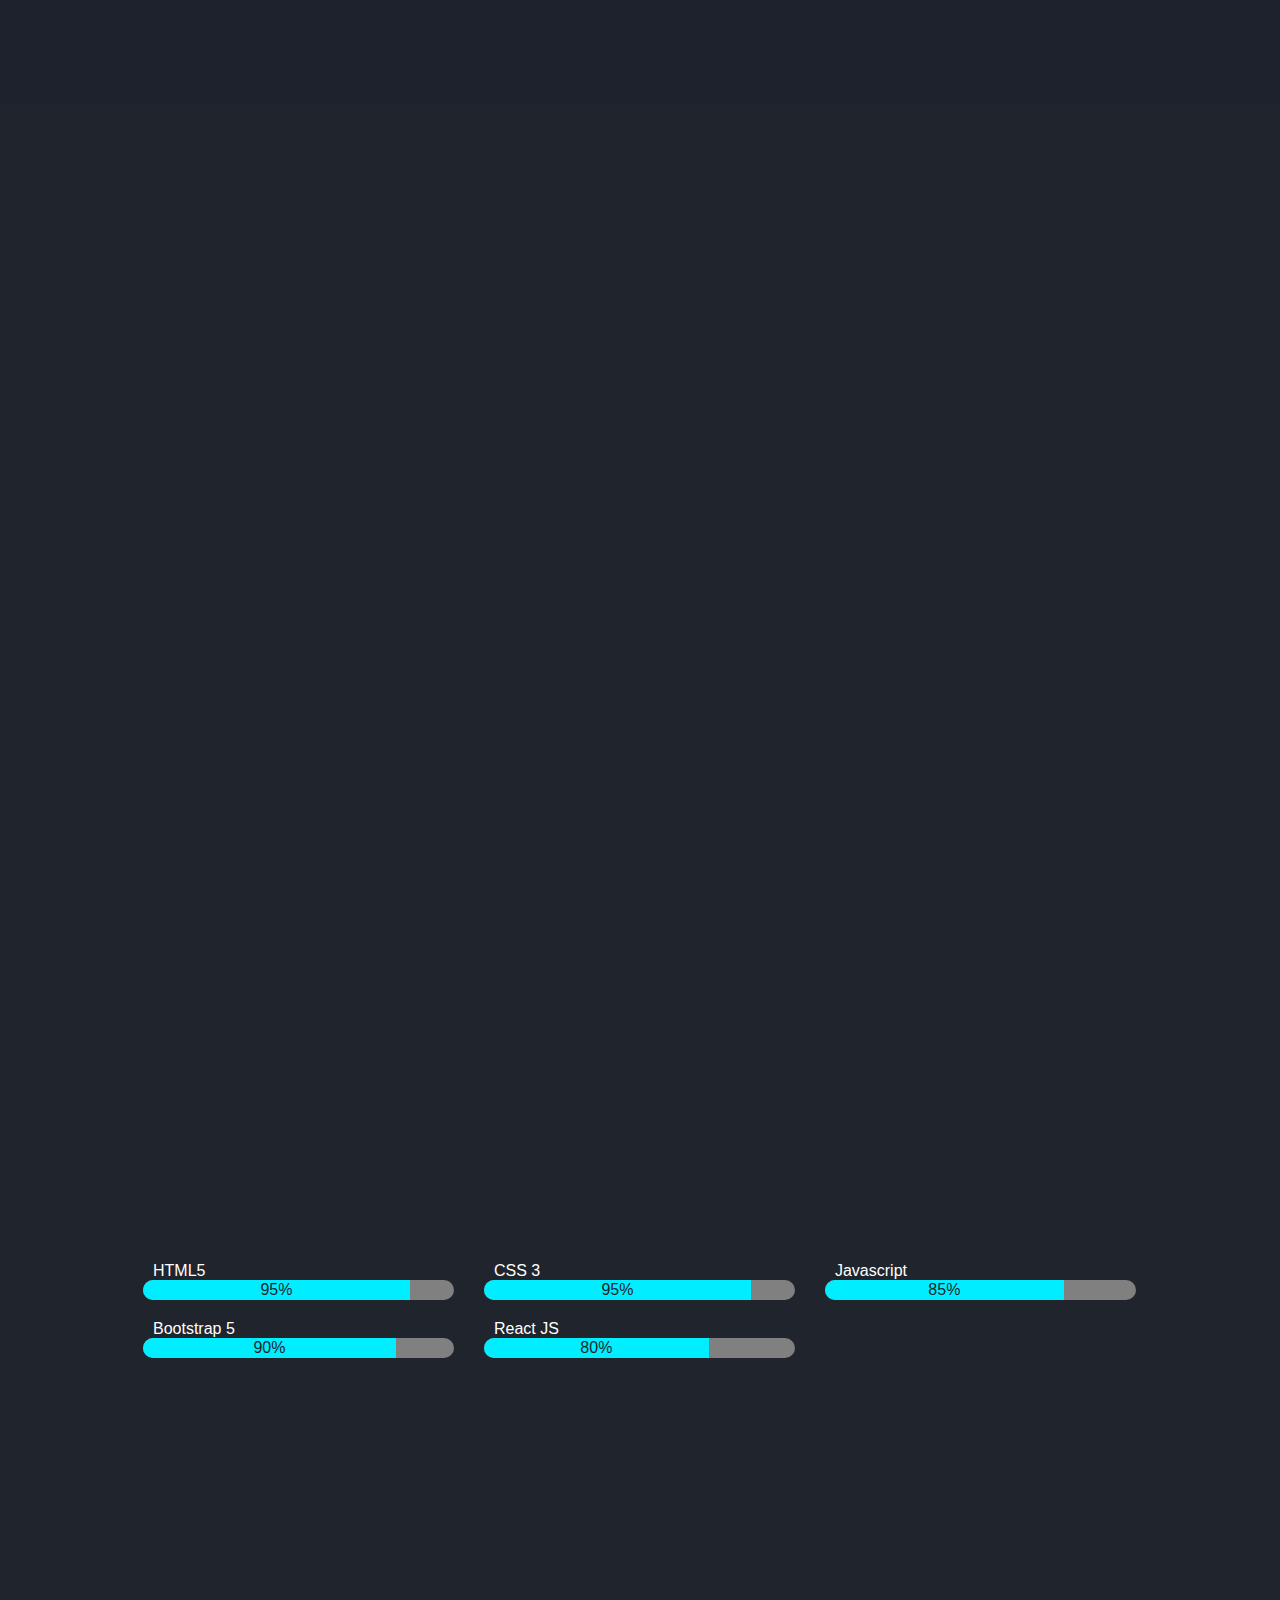
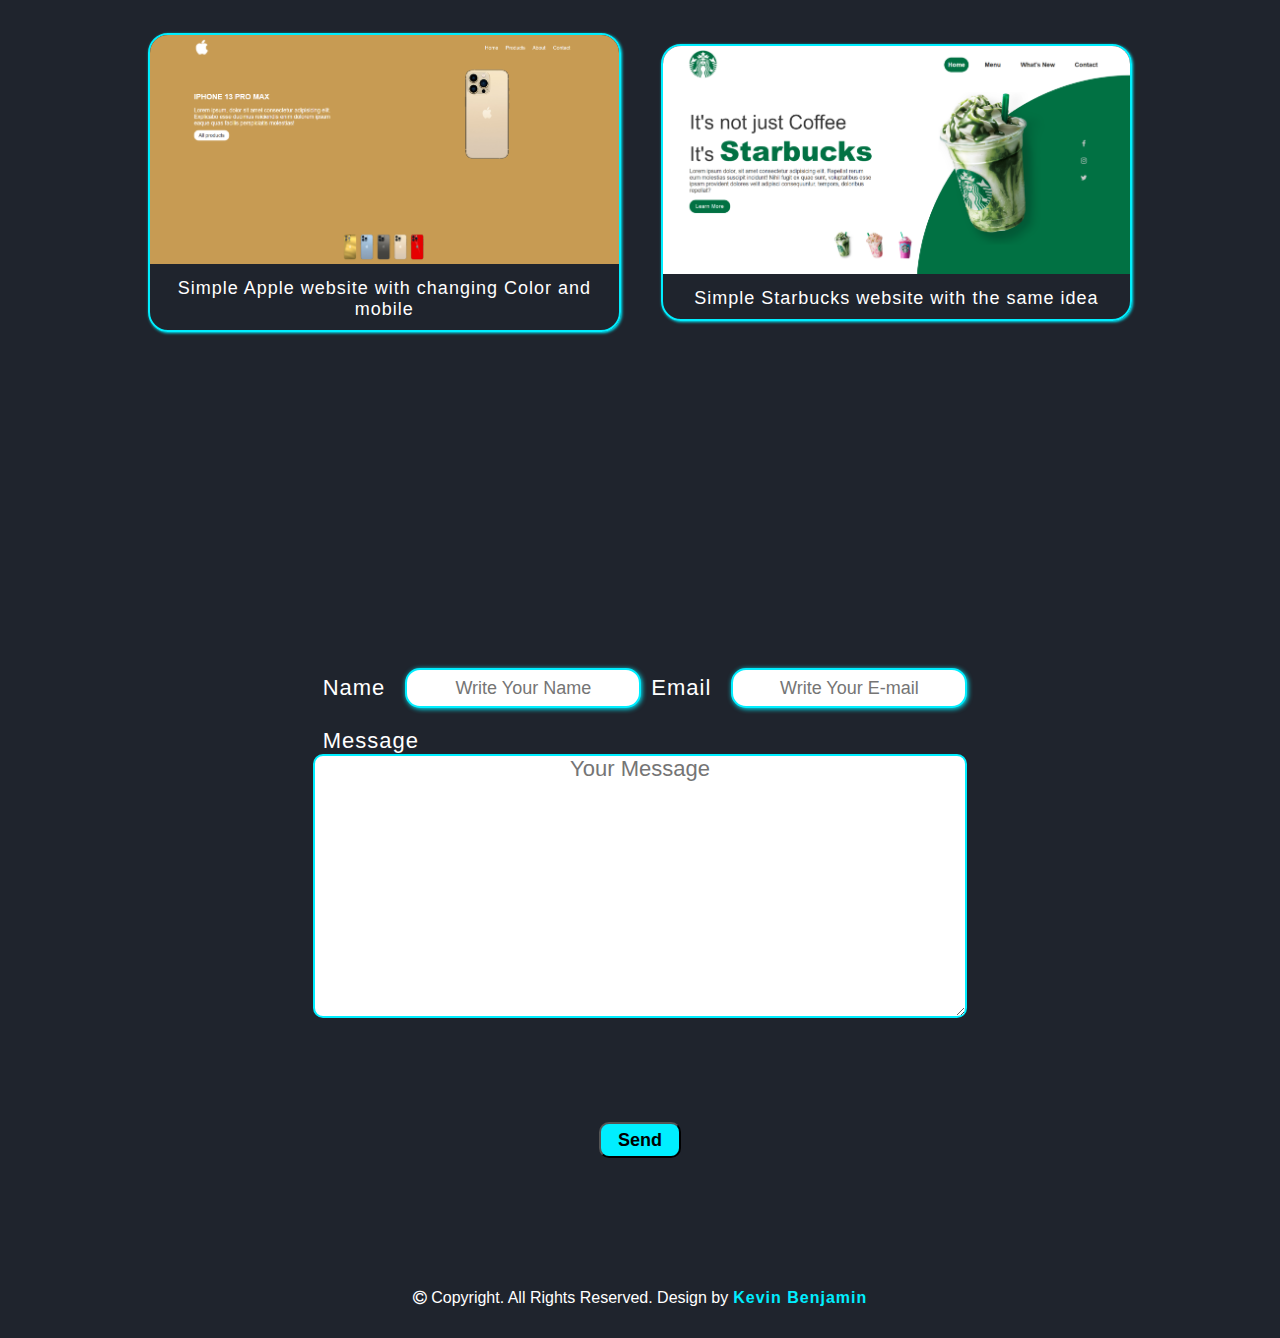
==== index.html @ a2bf5cf3 "first commit" ====
<!DOCTYPE html>
<html lang="en">
<head>
    <meta charset="UTF-8">
    <meta http-equiv="X-UA-Compatible" content="IE=edge">
    <meta name="viewport" content="width=device-width, initial-scale=1.0">
    <title>Kevin Portfolio</title>
    
    <link rel="stylesheet" href="./css/style.css">

    <link rel="stylesheet" href="https://cdnjs.cloudflare.com/ajax/libs/font-awesome/4.7.0/css/font-awesome.min.css">
</head>
<body>
    
    <header class="header">
        <div >
            <a href="#" class="logo">Kevin</a>
        </div>

        <nav>
            <ul class="navbar">
                <li>
                <a href="#" style="--i:1" class="active">Home</a>
                </li>
                <li>
                    <a href="#about" style="--i:2">About</a>
                </li>
                <li>
                    <a href="#skills" style="--i:3">Skills</a>
                </li>
                <li>
                    <a href="#portfolio" style="--i:4">Portfolio</a>
                </li>
                <li>
                    <a href="#contact" style="--i:5">Contact</a>  
                </li>
            </ul>
        </nav>

    </header>
    
    <section class="home">
        <div class="home-content">
            <h3>Hello, It's Me</h3>
            <h1><span>K</span>evin <span>B</span>enjamin</h1>
            <h3>And I'm a <span class="multiple-text"></span></h3>
            <p>Hello There! , Hopefuly you enjoy watching my work and I hope you like it <span class="fa fa-heart"></span></p>
            <div class="social-media">
                <a href="#" target="_blank" style="--i:1"><span class="fa fa-facebook-square"></span></a>
                <a href="https://www.linkedin.com/in/kevin-benjamin-14a349240/" target="_blank" style="--i:2"><span class="fa fa-linkedin-square"></span></a>
                <a href="https://wa.me/+201221838820" target="_blank" style="--i:3"><span class="fa fa-whatsapp"></span></a>
                <a href="https://github.com/KevinBenjamin19" target="_blank" style="--i:4"><span class="fa fa-github"></span></a>
            </div>
            <a href="#" class="btn">Download CV</a>
        </div>

        <div class="home-img">
            <img src="./imgs/main.jpg" alt="">
        </div>
    </section>

    <section id="about">
        <div class="about-img">
            <img src="./imgs/about-me.png" alt="">
        </div>
        <div class="about-content">
            <h2>About Me</h2>
            <p>I'm Kevin Benjamin , studied at faculty of commerce (English section) at MIS Department , graduated at 2023 with Excellent grade.
                I live at Alexandria, Egypt. I would like to travel abroad to explore the natural and the world.
            </p>
        </div>
    </section>

    <section id="skills">
        <h2>Skills</h2>
        <div class="skills-content">

           <div class="html">
            <h5>HTML5</h5>
            <div class="container">
                <div class="bar html-bar">95%</div>
            </div>
           </div>

           <div class="css">
            <h5>CSS 3</h5>
            <div class="container">
                <div class="bar css-bar">95%</div> 
            </div>
           </div>

           <div class="js">
            <h5>Javascript</h5>
            <div class="container">
                <div class="bar js-bar">85%</div> 
            </div>
           </div>

           <div class="bts">
            <h5>Bootstrap 5</h5>
            <div class="container">
                    <div class="bar bts-bar">90%</div> 
            </div>
           </div>

           <div class="react">
            <h5>React JS</h5>
            <div class="container">
                    <div class="bar react-bar">80%</div> 
            </div>
            </div>
           
        </div>
    </section>

    <section id="portfolio">
        <h2>Portfolio</h2>
        <h4>Simple Projects </h4>
        <div class="simples">
            <div>
                <a href="./projects/apple/index.html" target="_blank">
                <span><img src="./imgs/apple.png" alt=""></span>
                <h5>Simple Apple website with changing Color and mobile</h5>
                </a>
            </div>
            <div>
                <a href="./projects/starbucks/index.html" target="_blank">
                    <span><img src="./imgs/starbucks.png" alt=""></span>
                    <h5>Simple Starbucks website with the same idea</h5>
                </a>
            </div>
        </div>
        <h4>Advanced Projects</h4>
        <div class="adv">
            <div></div>
        </div>
        <h4>React JS Projects</h4>
        <div class="react">
            <div></div>
        </div>
    </section>

<form id="contact" action="mailto:kevinbusiness72@gmail.com" method="POST">
    <h2>Contact Me</h2>

    <div class="contact-content">
        <div>
            <div>
                <label for="name">Name</label>
                <input id="name" type="text" placeholder="Write Your Name" required>

                <label for="email">Email</label>
                <input id="email" type="email" placeholder="Write Your E-mail" required>
            </div>
            <div>
                <label for="message">Message</label>
                <textarea name="" id="message" cols="30" rows="10" placeholder="Your Message"></textarea>
            </div>
        </div>
        <div class="social-media">
                <a href="#" target="_blank" style="--i:1"><span class="fa fa-facebook-square"></span></a>
                <a href="https://www.linkedin.com/in/kevin-benjamin-14a349240/" target="_blank" style="--i:2"><span class="fa fa-linkedin-square"></span></a>
                <a href="https://wa.me/+201221838820" target="_blank" style="--i:3"><span class="fa fa-whatsapp"></span></a>
                <a href="https://github.com/KevinBenjamin19" target="_blank" style="--i:4"><span class="fa fa-github"></span></a>
        </div>
        <button type="submit">Send</button>
    </div>
</form>

    <footer>
        <p> <span class="fa fa-copyright"></span> Copyright. All Rights Reserved.  Design by <h4>Kevin Benjamin</h4></p>
    </footer>

    <script src="https://cdn.jsdelivr.net/npm/typed.js@2.0.12"></script>
    <script src="./js/main.js"></script>
</body>
</html>
---- css/style.css ----
/* Fonts  */
@font-face {
    font-family: logo-title;
    src: url(../fonts/Black\ Bone.ttf);
}

*{
    padding: 0;
    margin: 0;
    box-sizing: border-box; 
    font-family: sans-serif;
}
body{
    background-color: #1f242d;
    color: #fff;
}
.header{
    position: fixed;
    top: 0;
    left: 0;
    width: 100%;
    padding: 20px 10%;
    background-color: #2121;
    display: flex;
    align-items: center;
    justify-content: space-between;
    z-index: 100;
}
.header .logo{
    display: inline-block;
    font-family: logo-title;
    font-size: 46px;
    font-weight: 500;
    color: #fff;
    text-shadow: 2px 2px 10px #0ef;
    text-decoration: none;
    cursor: default;
    opacity: 0;
    animation: slideRight 2s ease forwards ;
}
nav> ul.navbar{
    list-style-type: none;
    display: inline-block;
}
nav>ul li{
    float: left;
}
nav>ul>li>a{
    text-decoration: none;
    display: block;
    padding: 12px;
    font-size: 24px;
    color: #fff;
    transition: .3s;
    opacity: 0;
    animation: slideTop .5s ease forwards ;
    animation-delay: calc(.2s * var(--i));
}
nav>ul>li>a:hover{
    color: #0ef;
    font-weight: 500;
}
nav>ul>li>a.active{
    color: #0ef;
    font-weight: 600;
}

.home{
    position: relative;
    width: 100%;
    height: 100vh;
    display: flex;
    justify-content: space-between;
    align-items: center;
    padding: 20px 10% 0;
    
}
.home-content{
    max-width: 600px;
}

.home-content h3{
    font-size: 32px;
    font-weight: 600;
    padding: 10px 0;
    opacity: 0;
    animation: slideBottom .5s ease forwards ;
    animation-delay: .7s;
}
.home-content h3:nth-of-type(2){
    padding-bottom: 30px;
    opacity: 0;
    animation: slideTop .5s ease forwards ;
    animation-delay: .7s;
}
.home-content h3 span{
    color: #0ef;
}
.home-content h1{
    font-size: 54px;
    font-weight: 800;
    margin: -3px 0;
    /* color: #0ef; */
    font-family: 'Gill Sans', 'Gill Sans MT', Calibri, 'Trebuchet MS', sans-serif;
    opacity: 0;
    animation: slideRight .5s ease forwards ;
    animation-delay: 1s;
}
.home-content h1 span{
    color: #0ef;
}
.home-content p {
    font-size: 16px;
    opacity: 0;
    animation: slideLeft .5s ease forwards ;
    animation-delay: .5s;
}
.home-img> img{
    max-width: 450px;
    border-radius: 50%;
    box-shadow: 10px 10px 10px 5px #0ef;
    margin-right: -30px;
    opacity: 0;
    animation: zoomIn .8s ease forwards, floatImage 4s ease-in-out infinite ;
    animation-delay: 1.5s, 3s;
}
.social-media a{
    display: inline-flex;
    justify-content: center;
    align-items: center;
    width: 40px;
    height: 40px;
    font-size: 24px;
    background-color: transparent;
    border: 2px solid #0ef;
    border-radius: 50%;
    color: #0ef;
    text-decoration: none;
    margin: 30px 15px 30px 0;
    transform: .5s;
    opacity: 0;
    animation: slideLeft .5s ease forwards ;
    animation-delay: calc(.1s * var(--i));
}
.social-media a:hover{
    color: #1f242d;
    background-color: #0ef;
    box-shadow: 0 0 20px #0ef;
}
.home-content .btn{
    display: inline-block;
    padding: 12px 28px;
    background-color: #0ef;
    color: #1f242d;
    border-radius: 40px;
    box-shadow: 0 0 5px #0ef;
    font-size: 16px;
    font-weight: 600;
    letter-spacing: 1px;
    text-decoration: none;
    transition: .5s;
    opacity: 0;
    animation: slideTop .5s ease forwards ;
    animation-delay: 1.5s;
}
.home-content .btn:hover{
    color: #0ef;
    background-color: #1f242d;
    box-shadow: 0 0 5px #0ef;
}

#about {
    padding: 20px 10%;
    display: flex;
    justify-content: space-between;
    align-items: center;
}
.about-img img{
    max-width: 70%;
    border-radius: 50%;
    box-shadow: 5px 5px 15px 5px #0ef;
    opacity: 0;
    animation: zoomIn 1s ease forwards,  floatImage 4s ease-in-out infinite;
    animation-delay: 2s, 3s;
}
.about-content h2,
#skills h2,
#portfolio h2,
#contact h2{
    color: #0ef;
    font-size: 30px;
    font-weight: 600;
    letter-spacing: 1px;
    margin: 10px 0;
    opacity: 0;
    animation: slideRight .5s ease forwards;
    text-align: center;
    padding: 15px 0;
    text-shadow: 1px 1px 10px #63d1a7;
}
.about-content p{
    font-size: 18px;
    letter-spacing: 1px;
    line-height: 22px;
    opacity: 0;
    animation: slideLeft .5s ease forwards;
}
#skills,
#contact{
    padding: 100px 10%;
}
.skills-content{
    display: flex;
    
    flex-wrap: wrap;
    
}
.skills-content div{
    width: 33.3%;
    padding: 10px 15px;
    
}
.skills-content h5{
    font-size: 16px;
    font-weight: 400;
    padding: 0 10px;
}
.skills-content .bar{
    margin: -25px -15px ;
    background-color: #0ef;
    text-align: center;
    color: #1f242d;
}
.skills-content .container {
    display: flex;
    justify-content: flex-start;
    align-items: center;
    background-color: #808080;
    width: 100%;
    /* height: 100%; */
    border-radius: 20px;
    overflow: hidden;
}
.html-bar,
.css-bar{
    min-width: 95%;
}
.js-bar{
    min-width: 85%;
}
.bts-bar{
    min-width: 90%;
}
.react-bar{
    min-width: 80%;
}

#portfolio{
    padding: 20px 10%;
}
#portfolio h4{
    color: #0ef;
    font-size: 26px;
    font-weight: 600;
    letter-spacing: 1px;
    margin: 10px 0;
    opacity: 0;
    animation: slideRight .5s ease forwards;
}
#portfolio img{
    max-width: 100%;
}
#portfolio .simples {
   display: flex;
   justify-content: space-between;
   align-items: center;
   
}
#portfolio .simples div{
    margin: 20px;
    border: 2px solid #0ef;
    box-shadow: 1px 1px 3px #0ef;
    border-radius: 20px;
    overflow: auto;
    cursor: pointer;
    transition: .5s;
}
#portfolio .simples div:hover{
    transform: scale(1.1);
}
#portfolio a{
    text-decoration: none;
}
#portfolio .simples div h5 {
    letter-spacing: 1px;
    font-size: 18px;
    text-align: center;
    font-weight: 300;
    padding: 10px;
    color: #fff;
}


.contact-content{
    
    display: flex;
    flex-direction: column;
    justify-content: center;
    align-items: center;
    flex-wrap: wrap; 
}

.contact-content > div >div:first-of-type{
    padding: 20px 0;
    display: flex;
    flex-direction: row;
    justify-content: center;
    align-items: center;
}

.contact-content label{
    padding: 5px 20px 5px 10px;
    font-size: 22px;
    font-weight: 400;
    letter-spacing: 1px;
}
.contact-content input{
    width: 50%;
    height: 40px;
    font-size: 18px;
    text-align: center;
    border-radius: 15px;
    border: 2px solid #0ef;
    box-shadow: 1px 1px 5px #0ef;
}
.contact-content textarea{
    width: 100%;
    font-size: 22px;
    border-radius: 10px;
    border: 2px solid #0ef;
    text-align: center;
}

.contact-content button{
    width: 82px;
    height: 36px;
    border-radius: 10px;
    font-size: 18px;
    font-weight: 600;
    background-color: #0ef;
    cursor: pointer;
    transition: .5s;
}
.contact-content button:hover{
    color: #0ef;
    background-color: #334158;
}

footer{
    width: 100%;
    height: 80px;
    display: flex;
    justify-content: center;
    align-items: center;
}
footer h4{
    margin-left: 5px;
    color: #0ef;
    font-weight: 700;
    letter-spacing: 1px;
}


/* KEYFRAMES ANIMATION  */
@keyframes slideRight{
    0% {
        transform: translateX(-100px);
        opacity: 0;
    }
    100% {
        transform: translateX(0);
        opacity: 1;
    }
}
@keyframes slideLeft{
    0% {
        transform: translateX(100px);
        opacity: 0;
    }
    100% {
        transform: translateX(0);
        opacity: 1;
    }
}
@keyframes slideTop{
    0% {
        transform: translateY(100px);
        opacity: 0;
    }
    100% {
        transform: translateY(0);
        opacity: 1;
    }
}
@keyframes slideBottom{
    0% {
        transform: translateY(-100px);
        opacity: 0;
    }
    100% {
        transform: translateY(0);
        opacity: 1;
    }
}
@keyframes zoomIn {
    0%{
        transform: scale(0);
        opacity: 0;
    }
    100%{
        transform: scale(1);
        opacity: 1;
    }
}
@keyframes floatImage {
    0%{
        transform: translateY(0);
    }
    50%{
        transform: translateY(-24px);
    }
    100%{
        transform: translateY(0);
    }
}
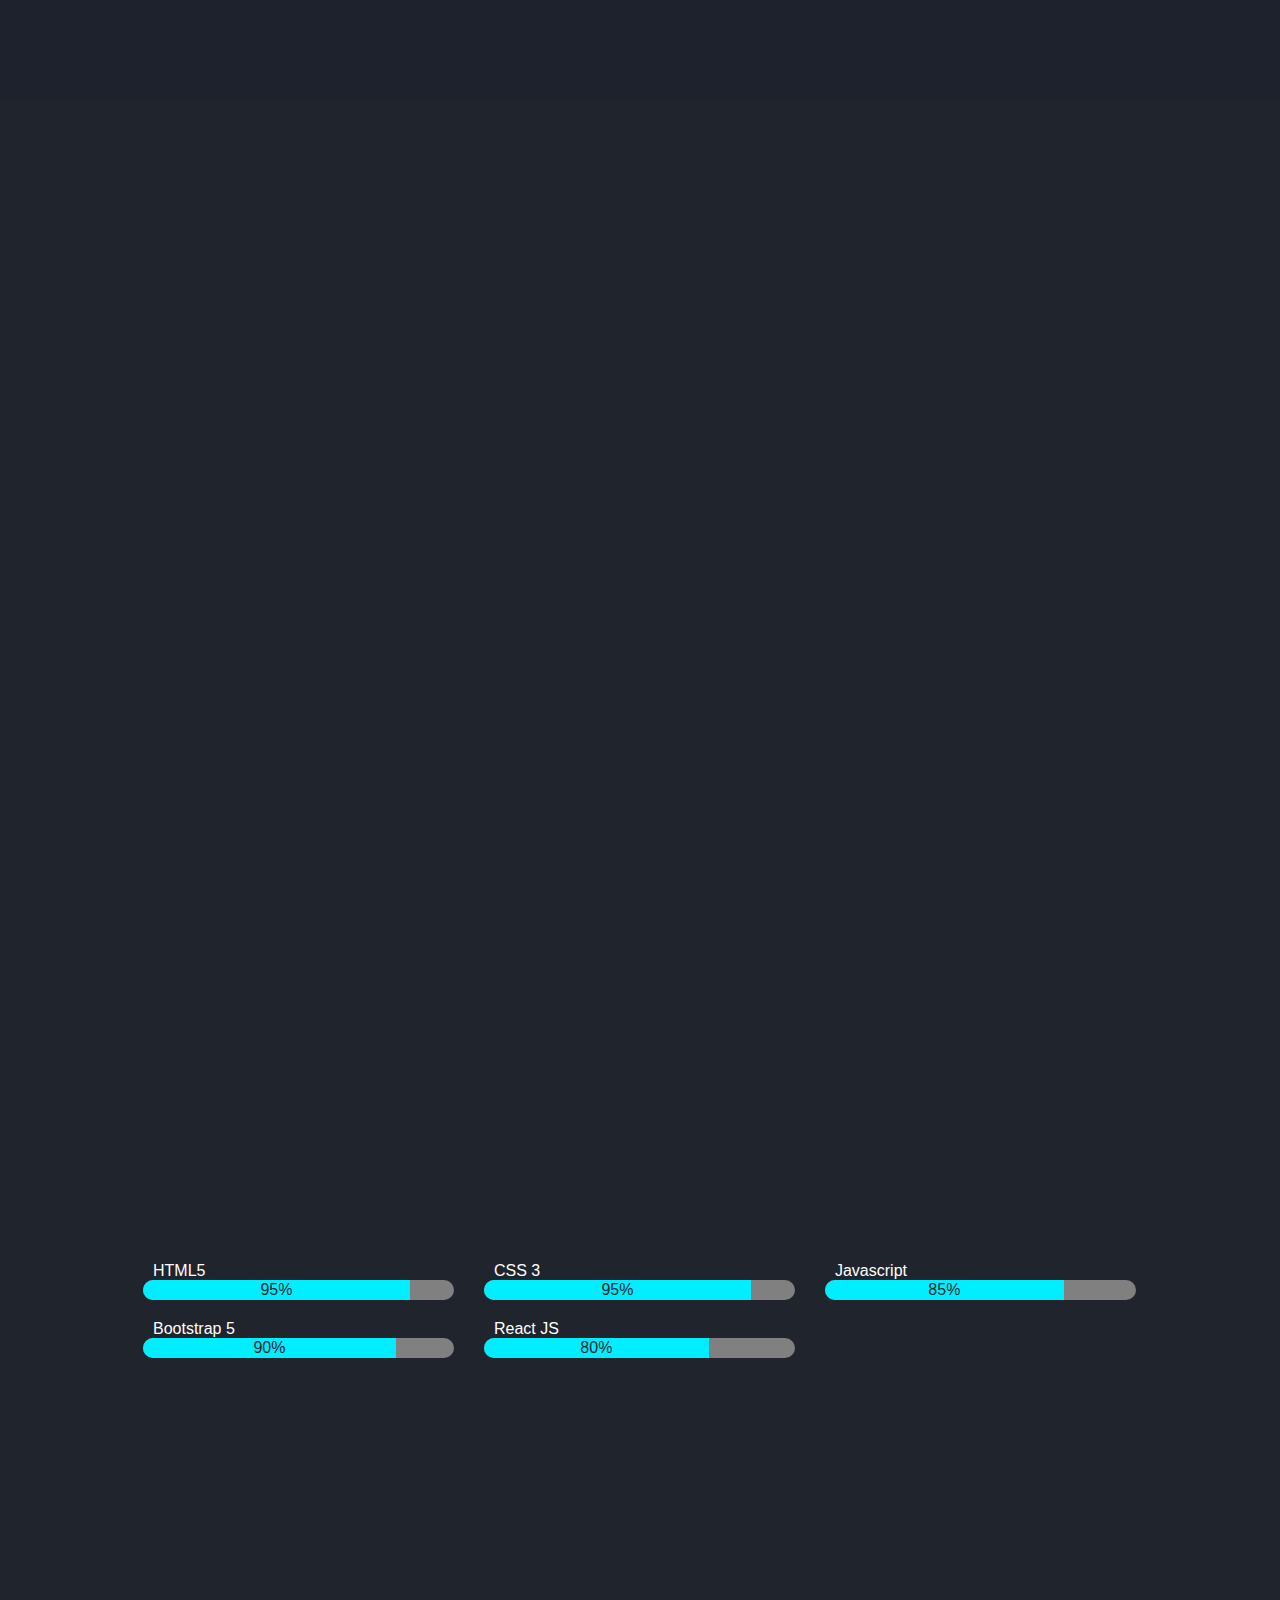
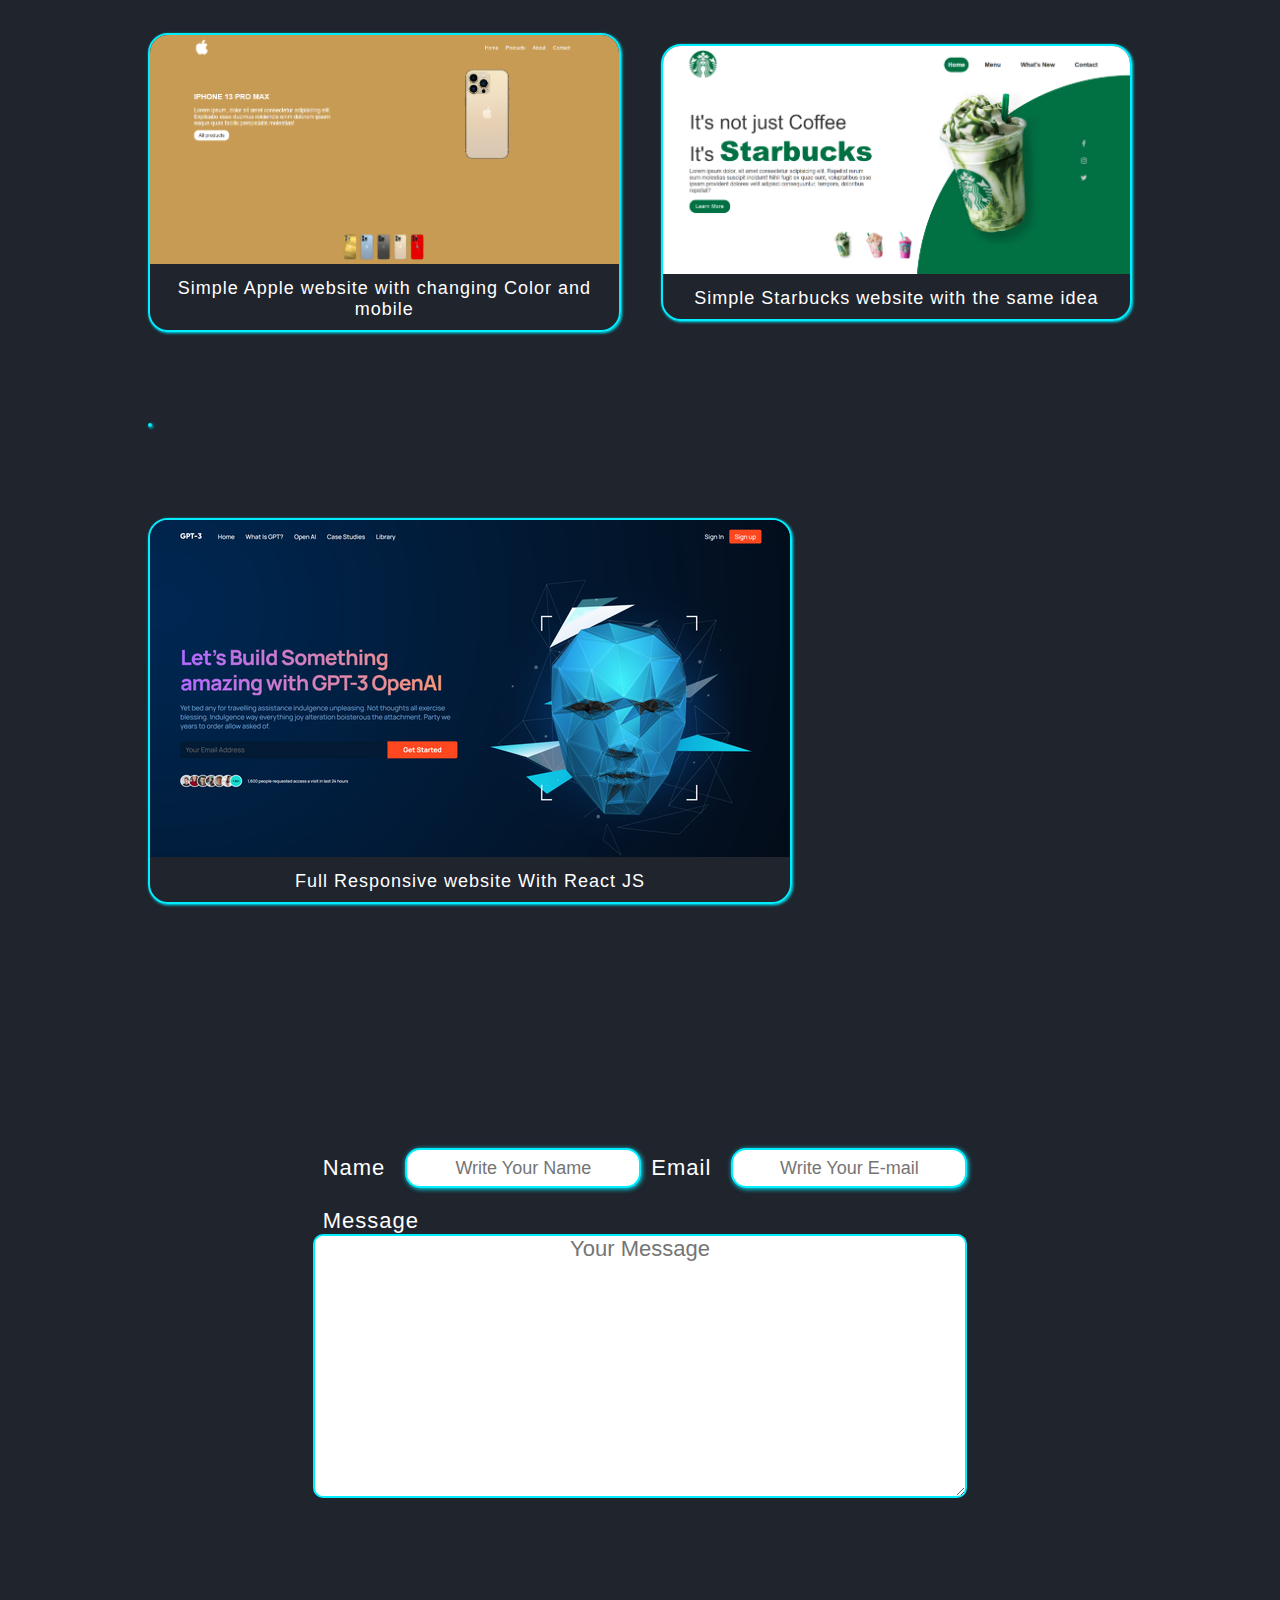
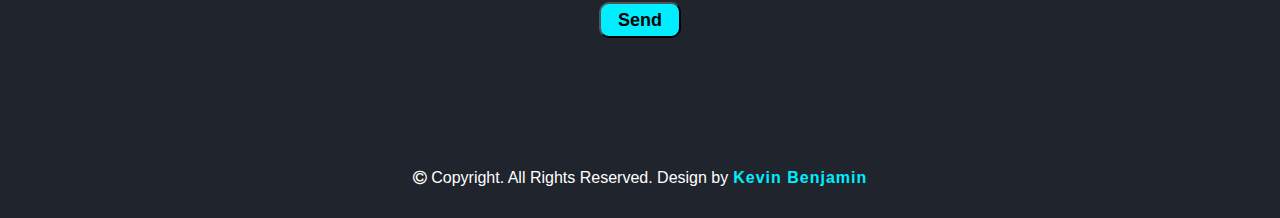
==== commit a4e61560: "first commit" ====
--- a/index.html
+++ b/index.html
@@ -5,22 +5,26 @@
     <meta http-equiv="X-UA-Compatible" content="IE=edge">
     <meta name="viewport" content="width=device-width, initial-scale=1.0">
     <title>Kevin Portfolio</title>
-    
+    <!-- css styles -->
     <link rel="stylesheet" href="./css/style.css">
 
+    <!-- Fontawesome -->
     <link rel="stylesheet" href="https://cdnjs.cloudflare.com/ajax/libs/font-awesome/4.7.0/css/font-awesome.min.css">
-</head>
+
+    </head>
 <body>
     
     <header class="header">
-        <div >
-            <a href="#" class="logo">Kevin</a>
-        </div>
-
+      
+        <label class="logo">Kevin</label>
         <nav>
-            <ul class="navbar">
+            <input type="checkbox"  id="check">
+            <label for="check" class="checkbtn">
+                <i class="fa fa-bars"></i>
+            </label>
+            <ul class="">
                 <li>
-                <a href="#" style="--i:1" class="active">Home</a>
+                    <a href="#" style="--i:1" class="active">Home</a>
                 </li>
                 <li>
                     <a href="#about" style="--i:2">About</a>
@@ -36,6 +40,8 @@
                 </li>
             </ul>
         </nav>
+        
+
 
     </header>
     
@@ -132,45 +138,61 @@
         </div>
         <h4>Advanced Projects</h4>
         <div class="adv">
-            <div></div>
+            <div>
+               
+            </div>
         </div>
         <h4>React JS Projects</h4>
         <div class="react">
-            <div></div>
+            <div>
+                <a href="https://kevinbenjamin19.github.io/GTP-3/" target="_blank">
+                    <span><img src="./imgs/gpt-3.png" alt=""></span>
+                    <h5>Full Responsive website With React JS</h5>
+                    </a>
+            </div>
         </div>
     </section>
 
-<form id="contact" action="mailto:kevinbusiness72@gmail.com" method="POST">
-    <h2>Contact Me</h2>
+    <section id="contact">
+        <h2>Contact Me</h2>
 
-    <div class="contact-content">
-        <div>
+        <div class="contact-content">
             <div>
-                <label for="name">Name</label>
-                <input id="name" type="text" placeholder="Write Your Name" required>
+                <div>
+                    <label for="name">Name</label>
+                    <input id="name" type="text" placeholder="Write Your Name" required>
 
-                <label for="email">Email</label>
-                <input id="email" type="email" placeholder="Write Your E-mail" required>
+                    <label for="email">Email</label>
+                    <input id="email" type="email" placeholder="Write Your E-mail" required>
+                </div>
+                <div>
+                    <label for="message">Message</label>
+                    <textarea name="" id="message" cols="30" rows="10" placeholder="Your Message" required></textarea>
+                </div>
             </div>
-            <div>
-                <label for="message">Message</label>
-                <textarea name="" id="message" cols="30" rows="10" placeholder="Your Message"></textarea>
+            <div class="social-media">
+                    <a href="#" target="_blank" style="--i:1"><span class="fa fa-facebook-square"></span></a>
+                    <a href="https://www.linkedin.com/in/kevin-benjamin-14a349240/" target="_blank" style="--i:2"><span class="fa fa-linkedin-square"></span></a>
+                    <a href="https://wa.me/+201221838820" target="_blank" style="--i:3"><span class="fa fa-whatsapp"></span></a>
+                    <a href="https://github.com/KevinBenjamin19" target="_blank" style="--i:4"><span class="fa fa-github"></span></a>
             </div>
+            <button type="submit" onclick="sendMail()">Send</button>
         </div>
-        <div class="social-media">
-                <a href="#" target="_blank" style="--i:1"><span class="fa fa-facebook-square"></span></a>
-                <a href="https://www.linkedin.com/in/kevin-benjamin-14a349240/" target="_blank" style="--i:2"><span class="fa fa-linkedin-square"></span></a>
-                <a href="https://wa.me/+201221838820" target="_blank" style="--i:3"><span class="fa fa-whatsapp"></span></a>
-                <a href="https://github.com/KevinBenjamin19" target="_blank" style="--i:4"><span class="fa fa-github"></span></a>
-        </div>
-        <button type="submit">Send</button>
-    </div>
-</form>
+    </section>
 
     <footer>
         <p> <span class="fa fa-copyright"></span> Copyright. All Rights Reserved.  Design by <h4>Kevin Benjamin</h4></p>
     </footer>
 
+
+    <script type="text/javascript"
+            src="https://cdn.jsdelivr.net/npm/@emailjs/browser@3/dist/email.min.js">
+    </script>
+    <script type="text/javascript">
+    (function(){
+        emailjs.init("kj-02MWl2Jw0Qn3mr");
+    })();
+    </script>
     <script src="https://cdn.jsdelivr.net/npm/typed.js@2.0.12"></script>
     <script src="./js/main.js"></script>
 </body>
--- a/css/style.css
+++ b/css/style.css
@@ -11,7 +11,7 @@
     font-family: sans-serif;
 }
 body{
-    background-color: #1f242d;
+    background-color: #1f242d !important; 
     color: #fff;
 }
 .header{
@@ -19,6 +19,7 @@
     top: 0;
     left: 0;
     width: 100%;
+    height: 100px;
     padding: 20px 10%;
     background-color: #2121;
     display: flex;
@@ -26,6 +27,7 @@
     justify-content: space-between;
     z-index: 100;
 }
+
 .header .logo{
     display: inline-block;
     font-family: logo-title;
@@ -38,16 +40,20 @@
     opacity: 0;
     animation: slideRight 2s ease forwards ;
 }
-nav> ul.navbar{
-    list-style-type: none;
-    display: inline-block;
-}
-nav>ul li{
-    float: left;
-}
-nav>ul>li>a{
+
+nav ul{
+    list-style: none;
+    display: flex;
+    align-items: center;
+
+}
+nav ul li{
+    line-height: 80px;
+    margin: 0 .5rem;
+    
+}
+nav ul li a{
     text-decoration: none;
-    display: block;
     padding: 12px;
     font-size: 24px;
     color: #fff;
@@ -56,14 +62,26 @@
     animation: slideTop .5s ease forwards ;
     animation-delay: calc(.2s * var(--i));
 }
-nav>ul>li>a:hover{
+nav ul li a:hover,
+nav ul li a.active{
     color: #0ef;
     font-weight: 500;
 }
-nav>ul>li>a.active{
-    color: #0ef;
-    font-weight: 600;
-}
+
+.checkbtn{
+    font-size: 30px;
+    color: #0ef;
+    float: right;
+    line-height: 80px;
+    cursor: pointer;
+    display: none;
+}
+#check{
+    display: none;
+}
+
+
+/* HOME  */
 
 .home{
     position: relative;
@@ -100,7 +118,6 @@
     font-size: 54px;
     font-weight: 800;
     margin: -3px 0;
-    /* color: #0ef; */
     font-family: 'Gill Sans', 'Gill Sans MT', Calibri, 'Trebuchet MS', sans-serif;
     opacity: 0;
     animation: slideRight .5s ease forwards ;
@@ -169,6 +186,8 @@
     box-shadow: 0 0 5px #0ef;
 }
 
+/* ABOUT  */
+
 #about {
     padding: 20px 10%;
     display: flex;
@@ -209,11 +228,12 @@
 #contact{
     padding: 100px 10%;
 }
+
+/* Skills  */
+
 .skills-content{
     display: flex;
-    
     flex-wrap: wrap;
-    
 }
 .skills-content div{
     width: 33.3%;
@@ -255,6 +275,8 @@
     min-width: 80%;
 }
 
+/* Portfolio  */
+
 #portfolio{
     padding: 20px 10%;
 }
@@ -270,13 +292,13 @@
 #portfolio img{
     max-width: 100%;
 }
-#portfolio .simples {
+#portfolio div {
    display: flex;
    justify-content: space-between;
    align-items: center;
    
 }
-#portfolio .simples div{
+#portfolio div div{
     margin: 20px;
     border: 2px solid #0ef;
     box-shadow: 1px 1px 3px #0ef;
@@ -285,13 +307,13 @@
     cursor: pointer;
     transition: .5s;
 }
-#portfolio .simples div:hover{
+#portfolio div div:hover{
     transform: scale(1.1);
 }
 #portfolio a{
     text-decoration: none;
 }
-#portfolio .simples div h5 {
+#portfolio div div h5 {
     letter-spacing: 1px;
     font-size: 18px;
     text-align: center;
@@ -300,9 +322,8 @@
     color: #fff;
 }
 
-
+/* Contact Form  */
 .contact-content{
-    
     display: flex;
     flex-direction: column;
     justify-content: center;
@@ -371,6 +392,179 @@
 }
 
 
+/* Media Quary */
+@media screen and (max-width: 950px ) {
+    .header .logo{
+        font-size: 36px;
+    }
+    nav ul li a{
+        font-size: 20px;
+    }
+    .home{
+        padding: 15px 8% 0;
+    }
+    .home-content h3{
+        font-size: 26px;
+    }
+    .home-content h1{
+        font-size: 46px;
+        font-weight: 700;
+    }
+    .home-img> img{
+        max-width: 380px;
+
+        box-shadow: 7px 7px 15px  #0ef;
+        
+    }
+}
+
+
+@media screen and (max-width: 850px ) {
+    .header{
+        margin-bottom: 150px;
+    }
+    .checkbtn{
+        display: block;
+    }
+    nav ul {
+        position: fixed;
+        width: 100%;
+        height: 100%;
+        background: #2c3e50;
+        top: 80px;
+        left: -100%;
+        text-align: center;
+        flex-direction: column;
+        transition: all .5s;
+    }
+    #check:checked ~ ul{
+        left: 0;
+    }
+    
+    #about h2,
+    #skills h2,
+    #portfolio h2,
+    #contact h2{
+        font-size: 28px;
+    }
+    #about p{
+        font-size: 16px;
+    }
+    #portfolio h4{
+        font-size: 22px;
+    }
+    #portfolio .simples div h5{
+        font-size: 18px;
+    }
+}
+
+@media screen and (max-width: 770px ) {
+    .home{
+        padding: 15px 5% ;
+    }
+    .home-content h3{
+        font-size: 22px;
+    }
+    .home-content h1{
+        font-size: 42px;
+        font-weight: 700;
+    }
+    .home-img> img{
+        max-width: 330px;
+
+    }
+    #portfolio h4{
+        font-size: 20px;
+    }
+    #portfolio .simples div h5{
+        font-size: 16px;
+    }
+    .contact-content{
+        flex-wrap: nowrap; 
+    }
+    .contact-content input{
+        width: 100%;
+        height: 35px;
+        font-size: 14px;
+        text-align: center;
+    }
+    .contact-content > div >div:first-of-type{
+        flex-direction: column;
+    }
+    .contact-content label{
+        align-self: flex-start;
+    }
+}
+
+@media screen and (max-width: 600px ) {
+    .home{
+        margin-top: 100px;
+        flex-direction: column-reverse;
+        padding-top: 5rem;
+    }
+    .home-content h3{
+        font-size: 22px;
+        text-align: left;
+    }
+    .home-content h1{
+        font-size: 38px;
+        font-weight: 600;
+        text-align: left;
+    }
+    .home-img> img{
+        max-width: 300px;
+        margin-top: 5rem;
+    }
+    .home-content p{
+        font-size: 14px;
+    }
+    .home-content {
+        text-align: center;
+    }
+    #about h2,
+    #skills h2,
+    #portfolio h2,
+    #contact h2{
+        font-size: 22px;
+    }
+    #about{
+        padding-top: 50px;
+        flex-direction: column-reverse;
+        text-align: center;
+    }
+    .about-img{
+        padding-top: 30px;
+    }
+    #about p{
+        font-size: 14px;
+    }
+    .skills-content div{
+        width: 100%;
+    }
+    .html-bar,
+    .css-bar{
+        max-width: 95%;
+    }
+    .js-bar{
+        max-width: 85%;
+    }
+    .bts-bar{
+        max-width: 90%;
+    }
+    .react-bar{
+        max-width: 80%;
+    }
+    #portfolio div {
+        display: flex;
+        flex-direction: column;
+     }
+}
+
+
+
+
+
+
 /* KEYFRAMES ANIMATION  */
 @keyframes slideRight{
     0% {
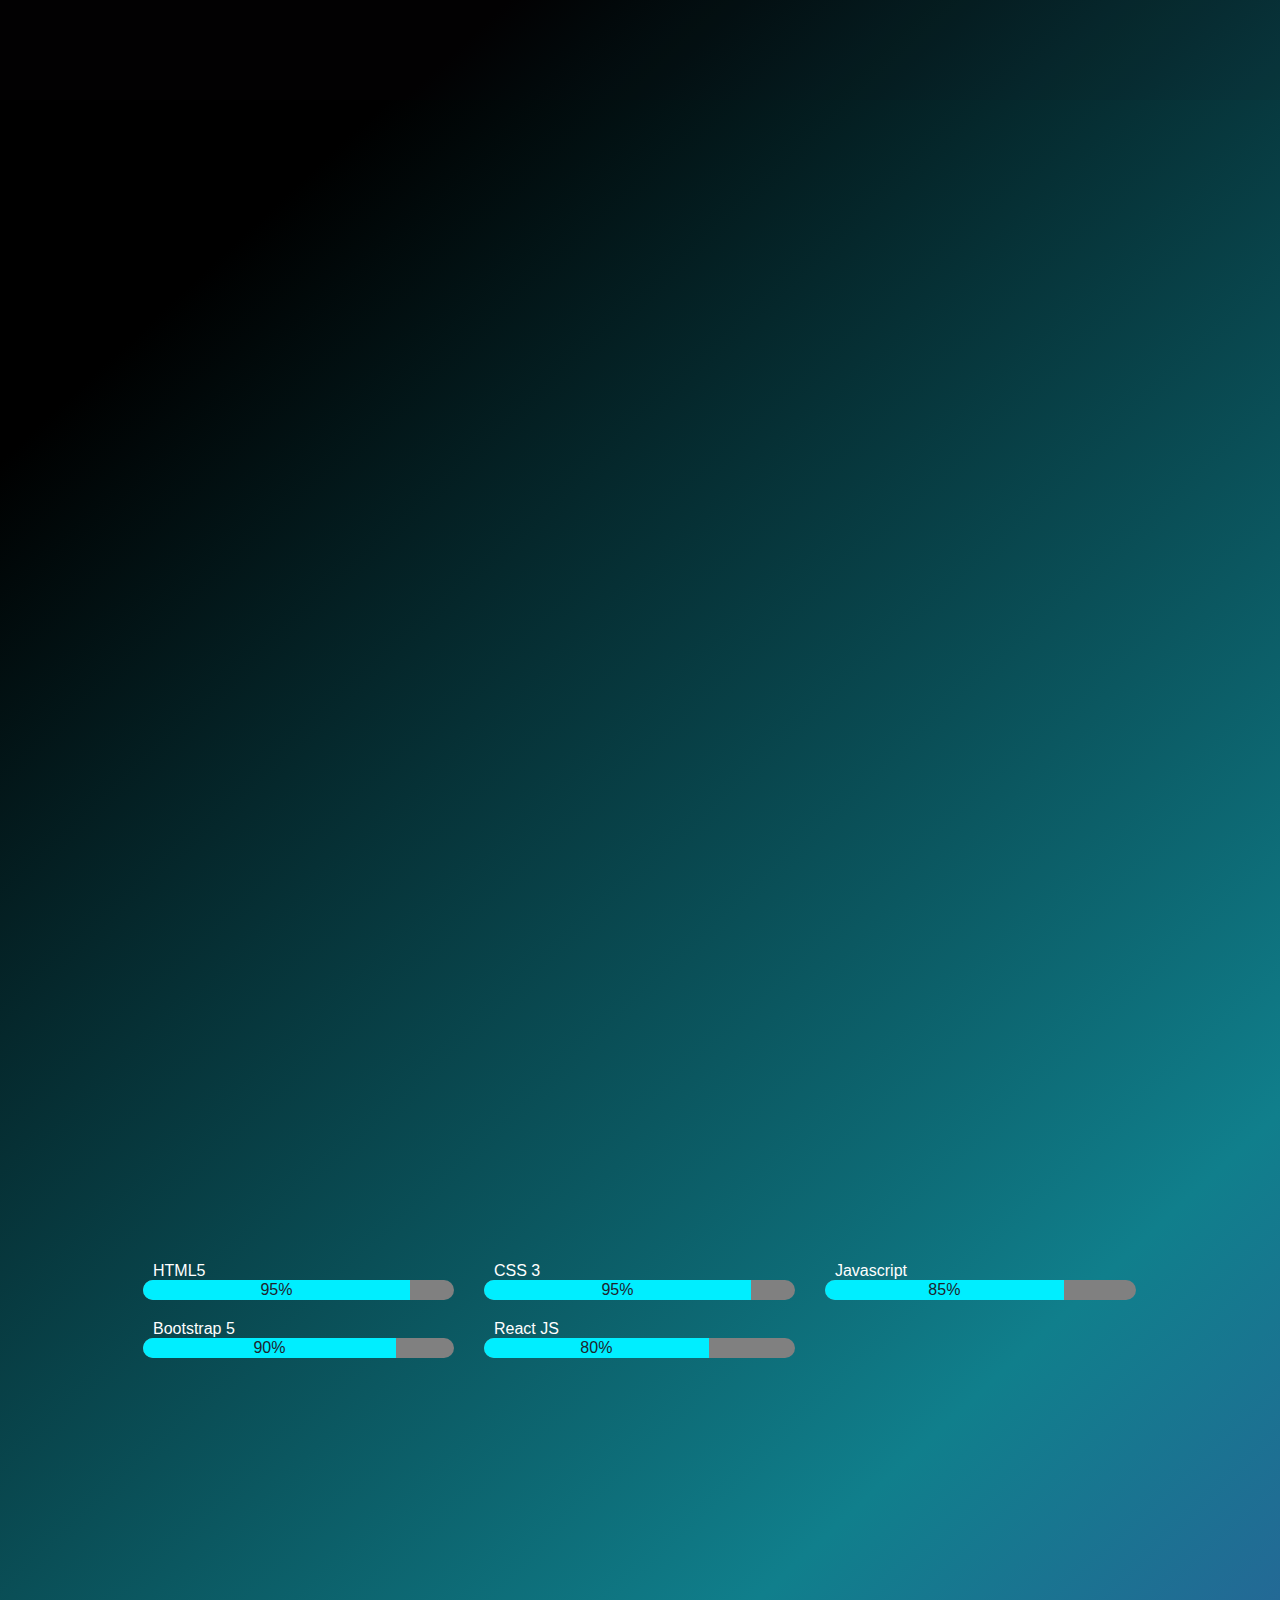
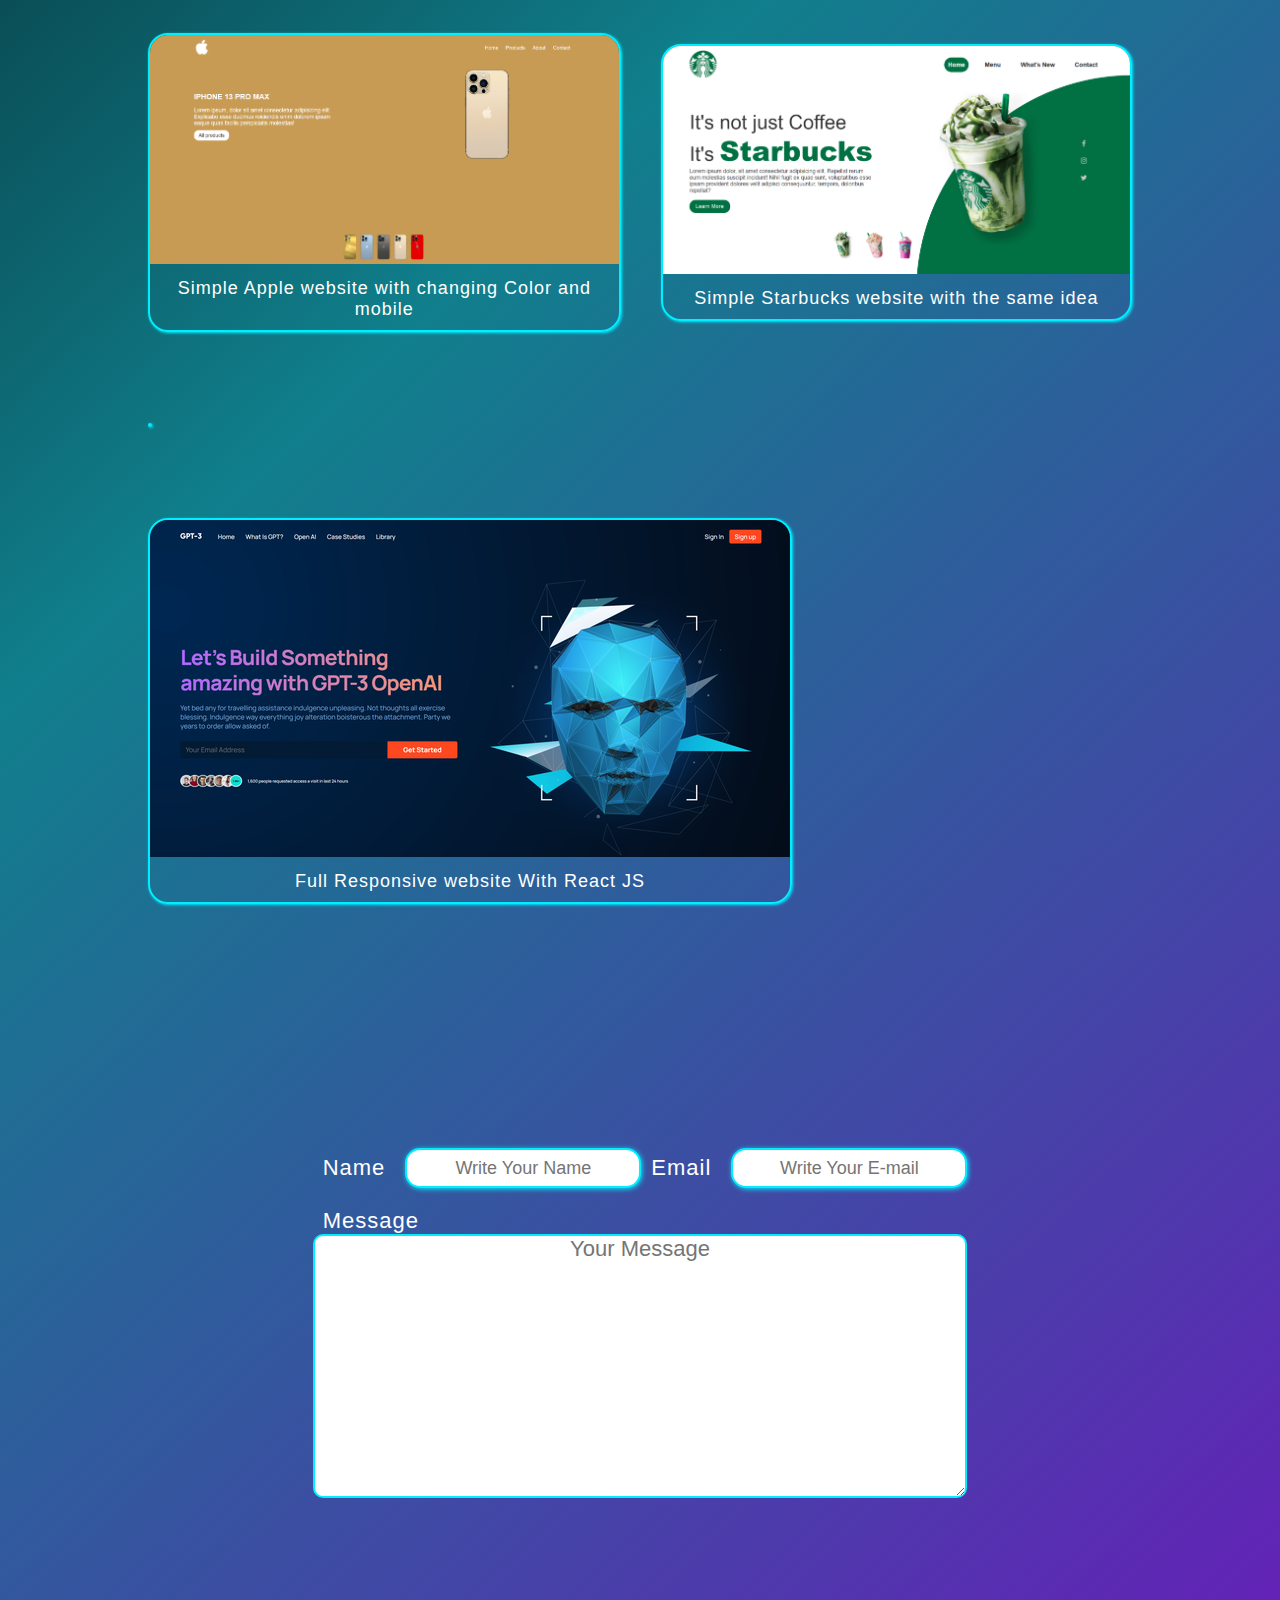
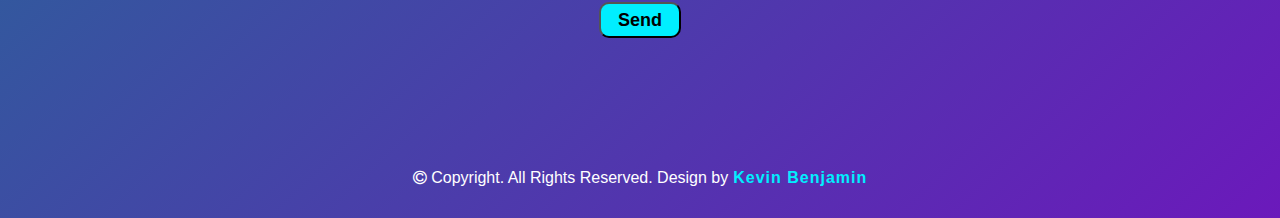
==== commit 201b8346: "Bg-change color and about-me img" ====
--- a/index.html
+++ b/index.html
@@ -12,7 +12,7 @@
     <link rel="stylesheet" href="https://cdnjs.cloudflare.com/ajax/libs/font-awesome/4.7.0/css/font-awesome.min.css">
 
     </head>
-<body>
+<body class="bg-gradient">
     
     <header class="header">
       
--- a/css/style.css
+++ b/css/style.css
@@ -3,6 +3,27 @@
     font-family: logo-title;
     src: url(../fonts/Black\ Bone.ttf);
 }
+
+/* color  */
+.bg-gradient{
+    background:-moz-linear-gradient(137deg, rgba(0, 0, 0, 1) 10%, rgba(16, 127, 140, 1) 50%, rgba(107, 25, 187, 1) 100%); 
+
+    /* safari 5.1+,chrome 10+ */
+    background:-webkit-linear-gradient(137deg, rgba(0, 0, 0, 1) 10%, rgba(16, 127, 140, 1) 50%, rgba(107, 25, 187, 1) 100%);
+
+    /* opera 11.10+ */
+    background:-o-linear-gradient(137deg, rgba(0, 0, 0, 1) 10%, rgba(16, 127, 140, 1) 50%, rgba(107, 25, 187, 1) 100%);
+
+    /* ie 6-9 */
+    filter: progid:DXImageTransform.Microsoft.gradient( startColorstr='#6B19BB', endColorstr='#000000', GradientType=1 );
+
+    /* ie 10+ */
+    background:-ms-linear-gradient(137deg, rgba(0, 0, 0, 1) 10%, rgba(16, 127, 140, 1) 50%, rgba(107, 25, 187, 1) 100%);
+
+    /* global 94%+ browsers support */
+    background:linear-gradient(137deg, rgba(0, 0, 0, 1) 10%, rgba(16, 127, 140, 1) 50%, rgba(107, 25, 187, 1) 100%);
+}
+
 
 *{
     padding: 0;
@@ -11,7 +32,7 @@
     font-family: sans-serif;
 }
 body{
-    background-color: #1f242d !important; 
+    /* background-color: #1f242d ;  */
     color: #fff;
 }
 .header{
@@ -557,7 +578,13 @@
     #portfolio div {
         display: flex;
         flex-direction: column;
-     }
+    }
+    footer p {
+        font-size: 10px;
+    }
+    footer h4{
+        font-size: 14px;
+    }
 }
 
 
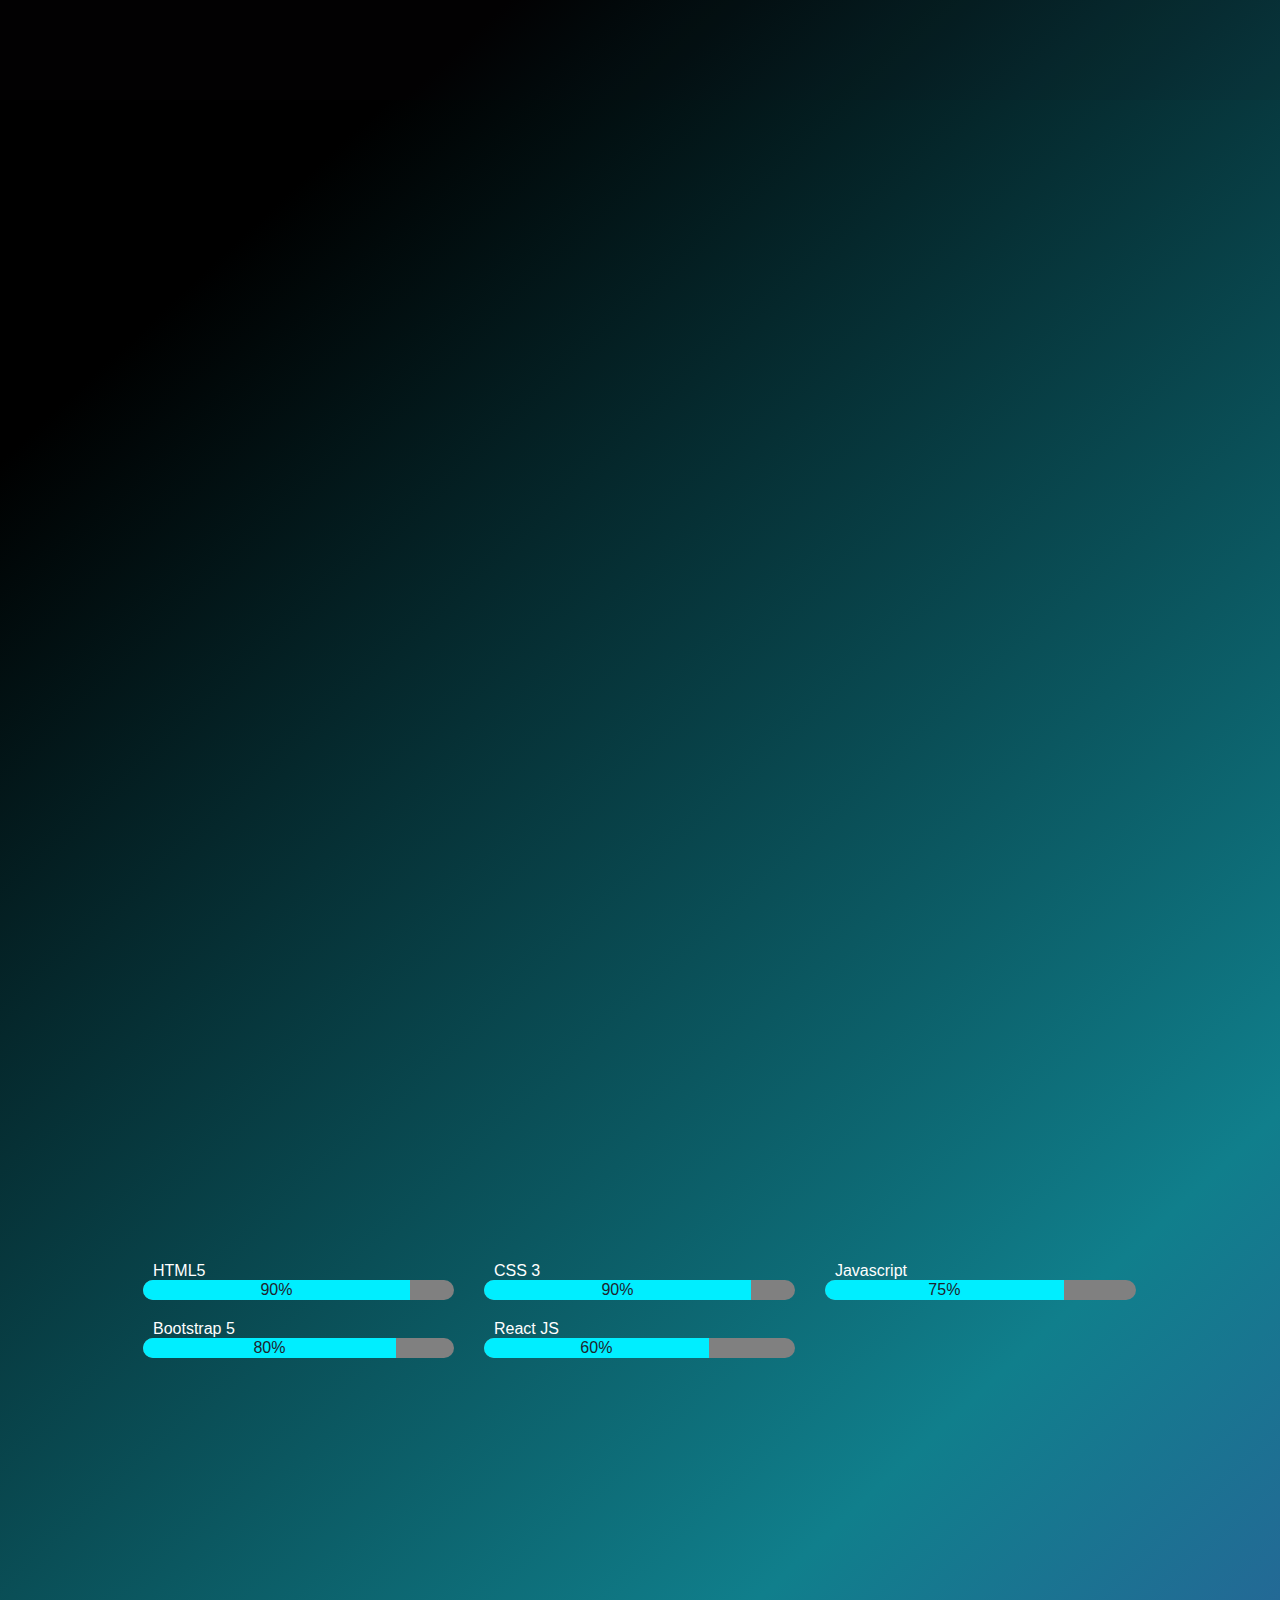
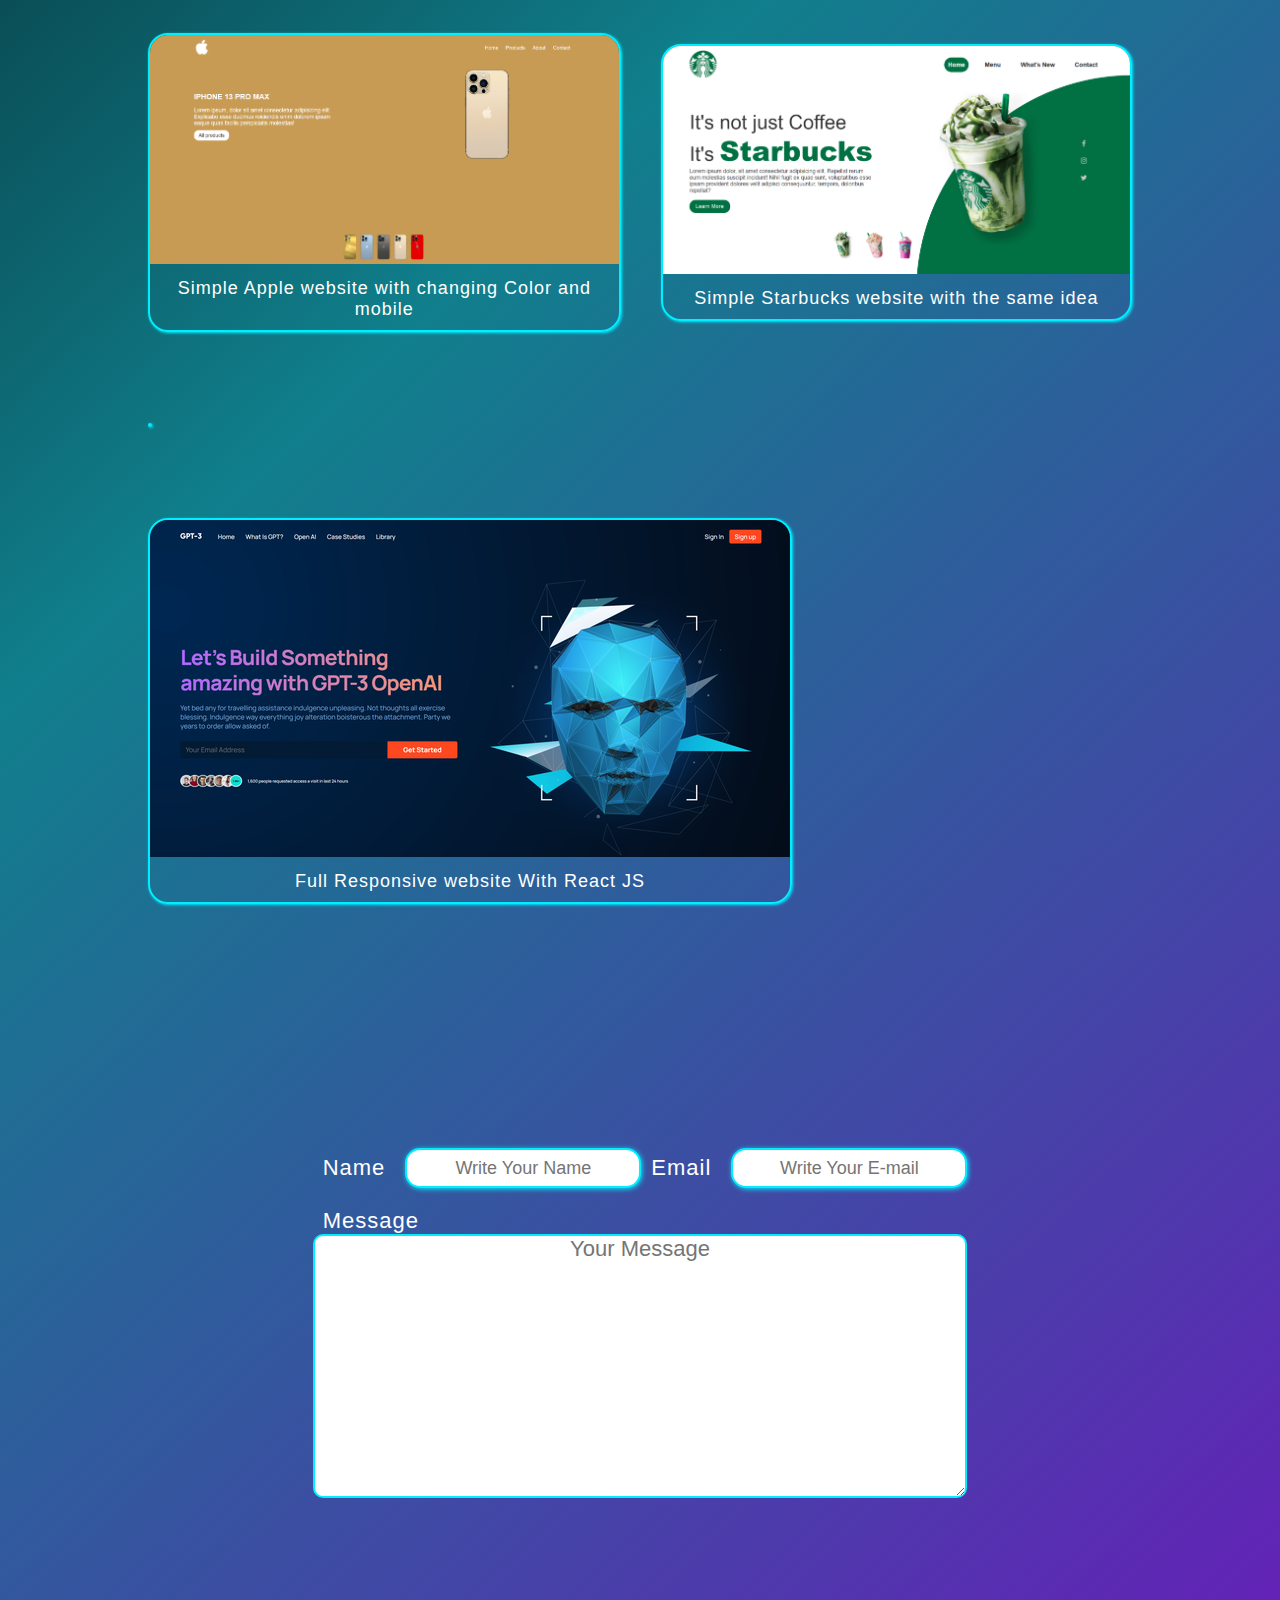
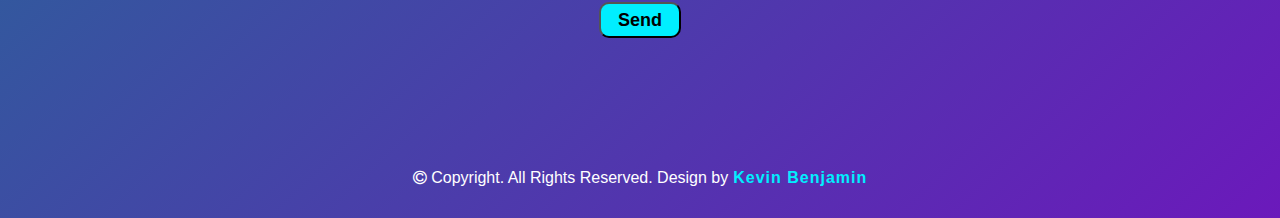
==== commit 47be57c0: "Typed-js Updated" ====
--- a/index.html
+++ b/index.html
@@ -57,7 +57,7 @@
                 <a href="https://wa.me/+201221838820" target="_blank" style="--i:3"><span class="fa fa-whatsapp"></span></a>
                 <a href="https://github.com/KevinBenjamin19" target="_blank" style="--i:4"><span class="fa fa-github"></span></a>
             </div>
-            <a href="#" class="btn">Download CV</a>
+            <a href="./resources/Kevin-CV.pdf" class="btn">Download CV</a>
         </div>
 
         <div class="home-img">
@@ -84,35 +84,35 @@
            <div class="html">
             <h5>HTML5</h5>
             <div class="container">
-                <div class="bar html-bar">95%</div>
+                <div class="bar html-bar">90%</div>
             </div>
            </div>
 
            <div class="css">
             <h5>CSS 3</h5>
             <div class="container">
-                <div class="bar css-bar">95%</div> 
+                <div class="bar css-bar">90%</div> 
             </div>
            </div>
 
            <div class="js">
             <h5>Javascript</h5>
             <div class="container">
-                <div class="bar js-bar">85%</div> 
+                <div class="bar js-bar">75%</div> 
             </div>
            </div>
 
            <div class="bts">
             <h5>Bootstrap 5</h5>
             <div class="container">
-                    <div class="bar bts-bar">90%</div> 
+                    <div class="bar bts-bar">80%</div> 
             </div>
            </div>
 
            <div class="react">
             <h5>React JS</h5>
             <div class="container">
-                    <div class="bar react-bar">80%</div> 
+                    <div class="bar react-bar">60%</div> 
             </div>
             </div>
            
@@ -185,15 +185,16 @@
     </footer>
 
 
-    <script type="text/javascript"
+    <!-- <script type="text/javascript"
             src="https://cdn.jsdelivr.net/npm/@emailjs/browser@3/dist/email.min.js">
-    </script>
+    </script> -->
+    
     <script type="text/javascript">
     (function(){
         emailjs.init("kj-02MWl2Jw0Qn3mr");
     })();
     </script>
-    <script src="https://cdn.jsdelivr.net/npm/typed.js@2.0.12"></script>
+    <script src="https://cdnjs.cloudflare.com/ajax/libs/typed.js/2.0.10/typed.js"></script>
     <script src="./js/main.js"></script>
 </body>
 </html>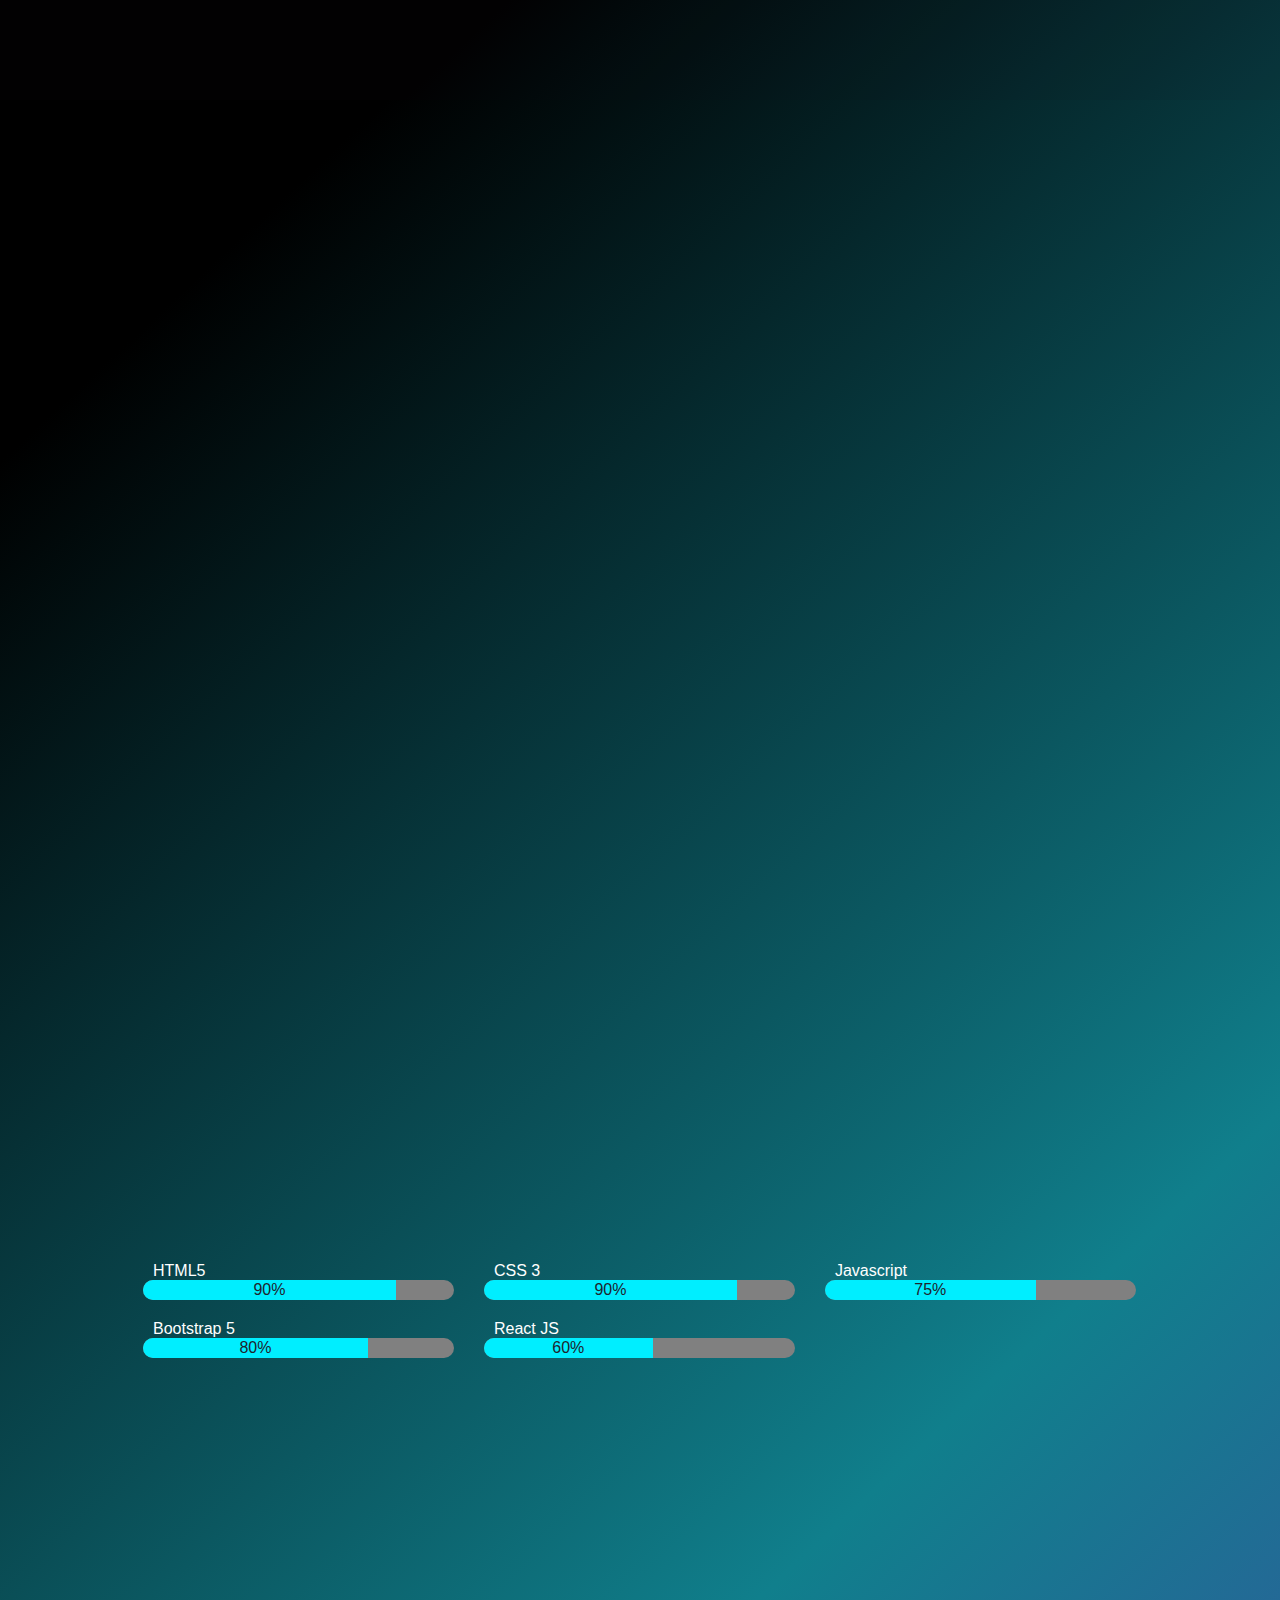
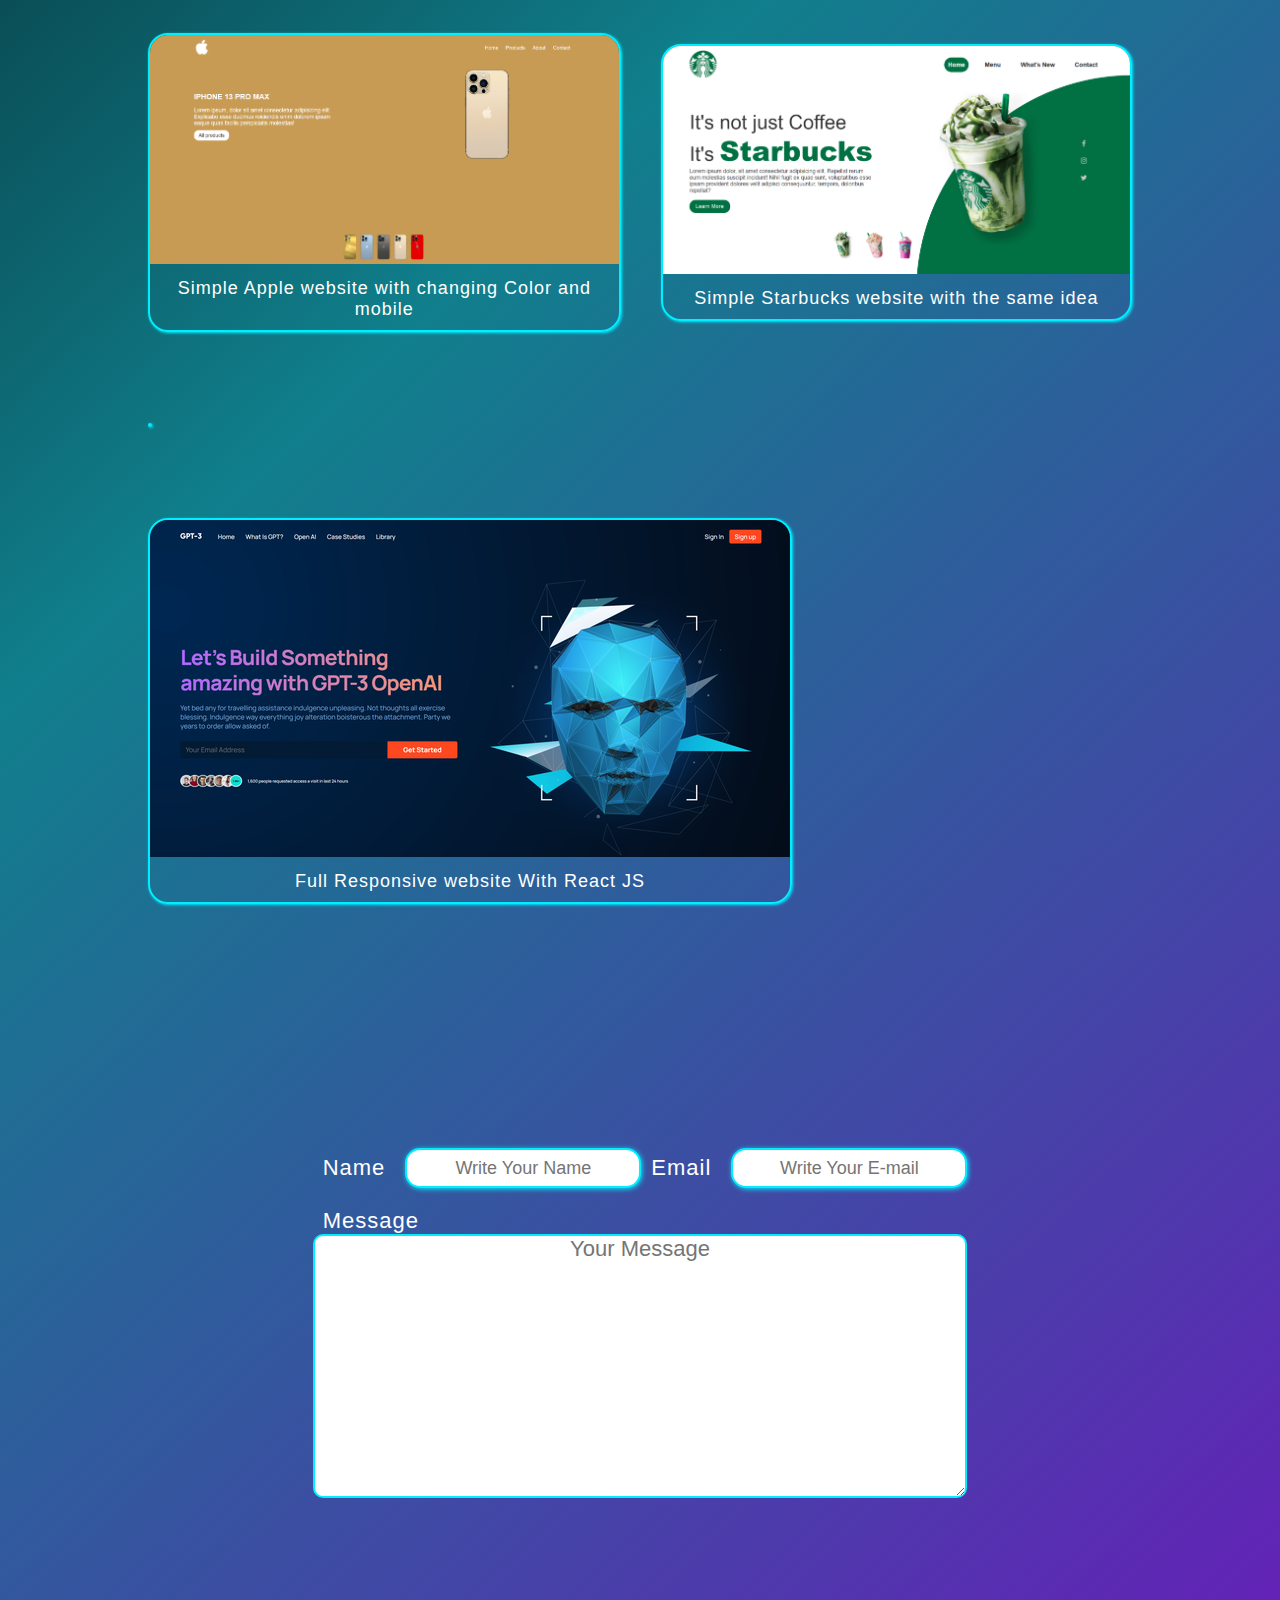
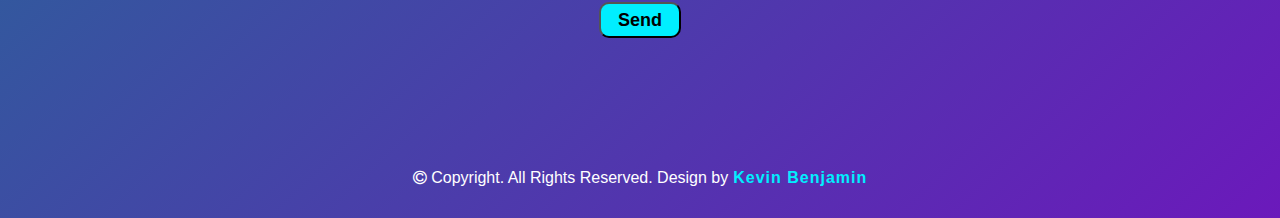
==== commit 2a3bfcd2: "CV Updated" ====
--- a/index.html
+++ b/index.html
@@ -57,7 +57,7 @@
                 <a href="https://wa.me/+201221838820" target="_blank" style="--i:3"><span class="fa fa-whatsapp"></span></a>
                 <a href="https://github.com/KevinBenjamin19" target="_blank" style="--i:4"><span class="fa fa-github"></span></a>
             </div>
-            <a href="./resources/Kevin-CV.pdf" class="btn">Download CV</a>
+            <a href="./resources/Kevin-CV1.pdf" class="btn">Download CV</a>
         </div>
 
         <div class="home-img">
--- a/css/style.css
+++ b/css/style.css
@@ -284,16 +284,16 @@
 }
 .html-bar,
 .css-bar{
-    min-width: 95%;
+    min-width: 90%;
 }
 .js-bar{
-    min-width: 85%;
+    min-width: 75%;
 }
 .bts-bar{
-    min-width: 90%;
+    min-width: 80%;
 }
 .react-bar{
-    min-width: 80%;
+    min-width: 60%;
 }
 
 /* Portfolio  */
